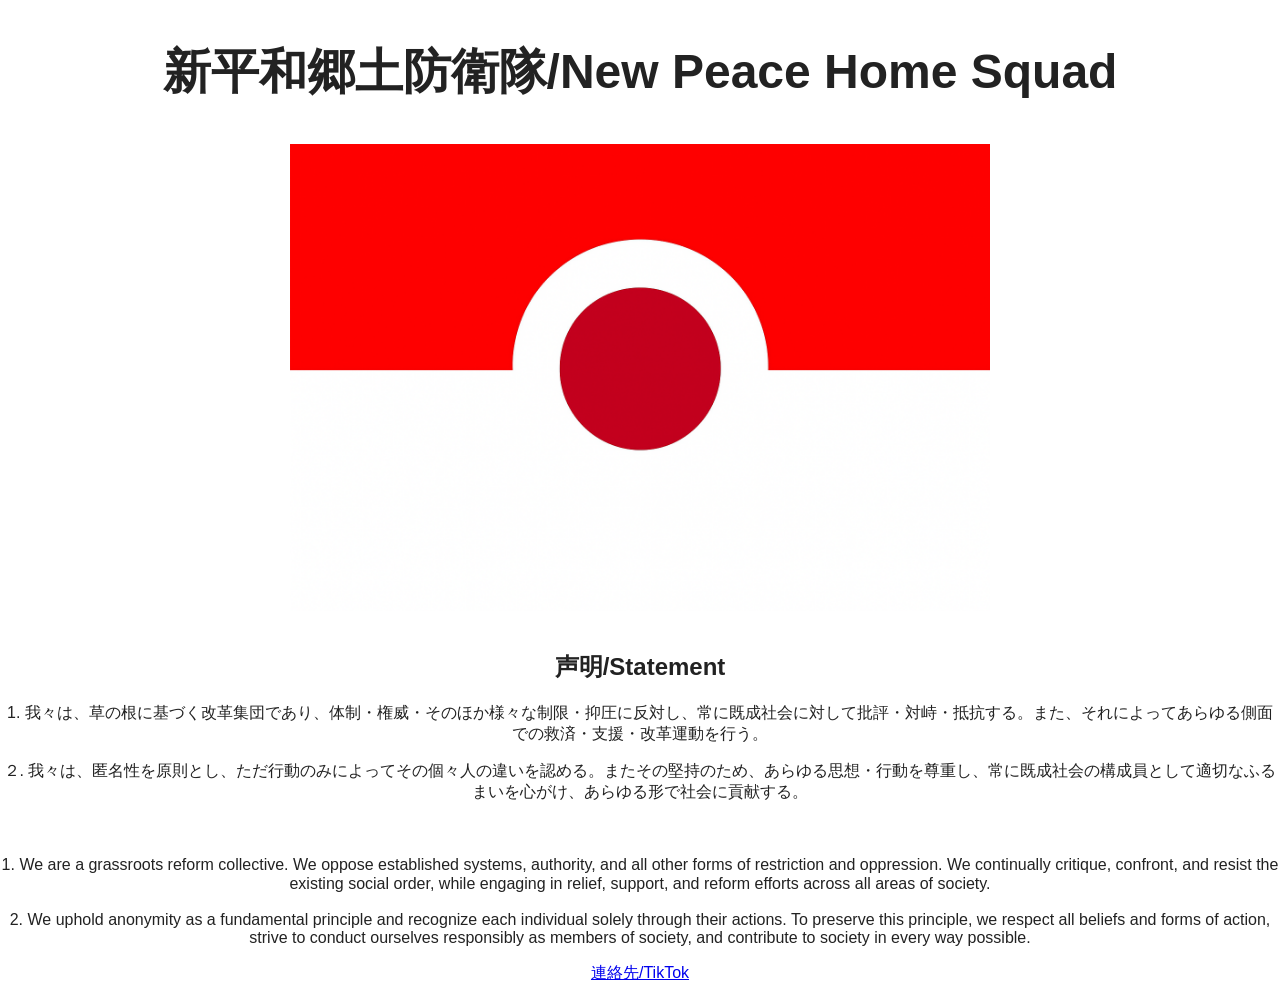
==== index (2).html @ 32963a26 "Add files via upload" ====
<!DOCTYPE html>
<!-- saved from url=(0138)file:///C:/Users/owner/AppData/Local/Temp/9147c99e-3705-4c90-b065-12c15750a927_shin-heiwa-site(1).zip.927/shin-heiwa-site/index.html -->
<html lang="ja"><head><meta http-equiv="Content-Type" content="text/html; charset=UTF-8">
  
  <meta name="viewport" content="width=device-width, initial-scale=1">
  <meta name="theme-color" content="#111827">
  <title>新平和/NP | 公式サイト</title>
  <link rel="preconnect" href="https://fonts.googleapis.com/">
  <link rel="preconnect" href="https://fonts.gstatic.com/" crossorigin="">
  <link href="./新平和/NP _ 公式サイト_files/css2" rel="stylesheet">
  <link rel="stylesheet" href="file:///C:/Users/owner/AppData/Local/Temp/9147c99e-3705-4c90-b065-12c15750a927_shin-heiwa-site(1).zip.927/shin-heiwa-site/styles.css">

<style>
    body {
      margin: 0;
      font-family: sans-serif;
      background: #fff;
      color: #222;
      text-align: center;
    }

    h1 {
      margin-top: 40px;
      font-size: 3rem;
    }

    .main-symbol {
      display: block;
      width: min(700px, 90%);
      height: auto;
      margin: 40px auto;
    }
  </style>
</head>

<body>
  <div class="noise" aria-hidden="true"></div>


  <main>
    <section class="hero">
      <div class="hero-lines" aria-hidden="true"></div>
      <div class="hero-copy">
        
        <h1>
          新平和郷土防衛隊/New Peace Home Squad<br>
          </span>
        </h1>

<img src="symbol.png" alt="新平和団のシンボル" class="main-symbol">


      <div class="section-body">
        <h2>声明/Statement</h2>
      <div class="section-body">
          
          1. 我々は、草の根に基づく改革集団であり、体制・権威・そのほか様々な制限・抑圧に反対し、常に既成社会に対して批評・対峙・抵抗する。また、それによってあらゆる側面での救済・支援・改革運動を行う。
　　　　</p>
        <p>
          ２. 我々は、匿名性を原則とし、ただ行動のみによってその個々人の違いを認める。またその堅持のため、あらゆる思想・行動を尊重し、常に既成社会の構成員として適切なふるまいを心がけ、あらゆる形で社会に貢献する。
        </p>
　　　　<p>
  1. We are a grassroots reform collective. We oppose established systems,
  authority, and all other forms of restriction and oppression. We continually
  critique, confront, and resist the existing social order, while engaging in
  relief, support, and reform efforts across all areas of society.
　　　　</p>
        <p>
  2. We uphold anonymity as a fundamental principle and recognize each
  individual solely through their actions. To preserve this principle, we
  respect all beliefs and forms of action, strive to conduct ourselves
  responsibly as members of society, and contribute to society in every way
  possible.
        </p>
      </div>
    </section>


   
    <section class="contact-section" id="contact">
      <div>
          <a href="https://www.tiktok.com/@japanesia02?is_from_webapp=1&sender_device=pc">連絡先/TikTok</a>
        </div>
        <p class="contact-note"></p>
      </div>
    </section>
  </main>

  <footer>
    <a class="brand footer-brand" href="file:///C:/Users/owner/AppData/Local/Temp/9147c99e-3705-4c90-b065-12c15750a927_shin-heiwa-site(1).zip.927/shin-heiwa-site/index.html#top">
      <span class="brand-mark" aria-hidden="true">
        <span></span><span></span><span></span>
      </span>


  <script src="file:///C:/Users/owner/AppData/Local/Temp/9147c99e-3705-4c90-b065-12c15750a927_shin-heiwa-site(1).zip.927/shin-heiwa-site/script.js"></script>


</body></html>
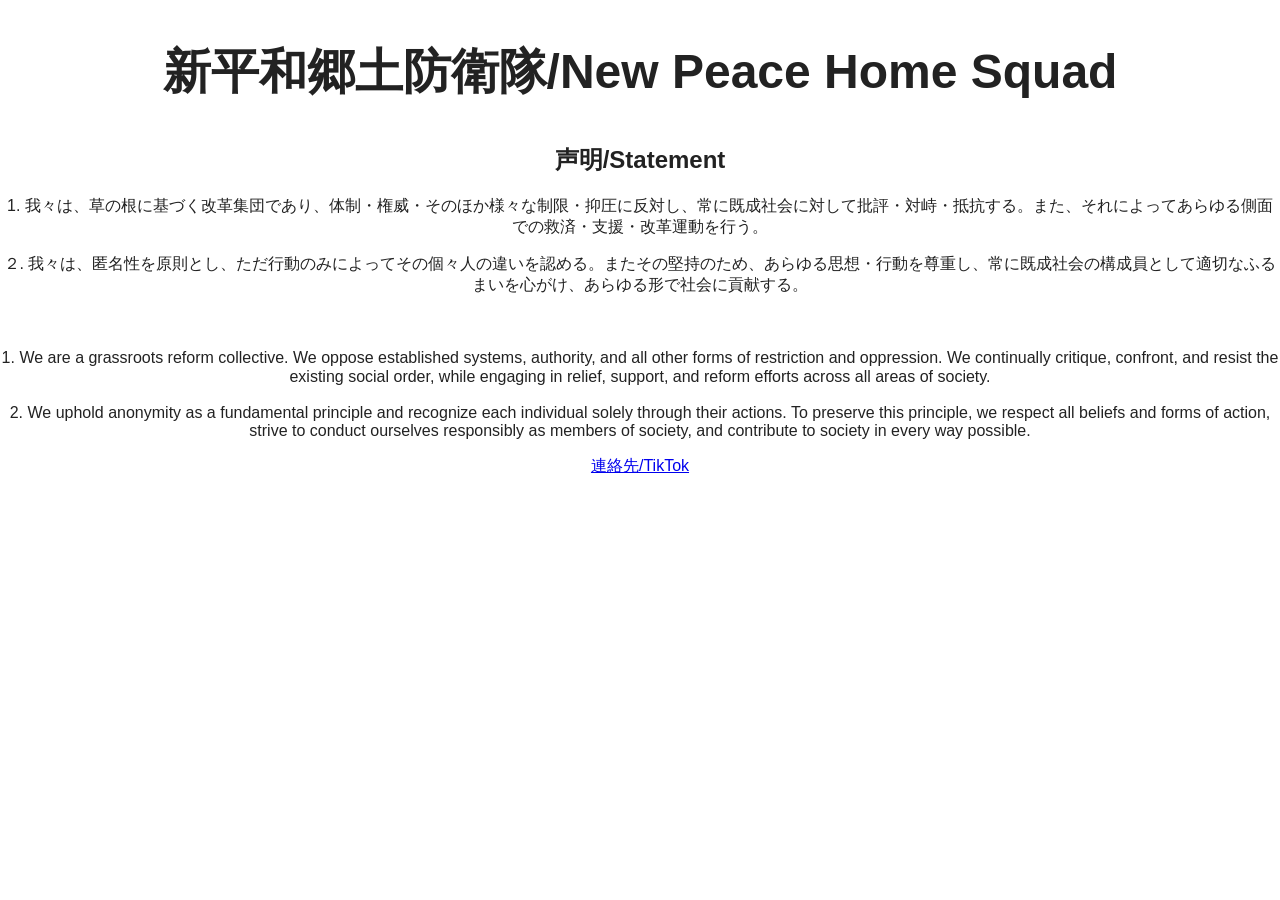
==== commit 6393fca5: "Remove image tag from index (2).html" ====
--- a/index (2).html
+++ b/index (2).html
@@ -47,7 +47,6 @@
           </span>
         </h1>
 
-<img src="symbol.png" alt="新平和団のシンボル" class="main-symbol">
 
 
       <div class="section-body">
@@ -96,4 +95,4 @@
   <script src="file:///C:/Users/owner/AppData/Local/Temp/9147c99e-3705-4c90-b065-12c15750a927_shin-heiwa-site(1).zip.927/shin-heiwa-site/script.js"></script>
 
 
-</body></html>+</body></html>
